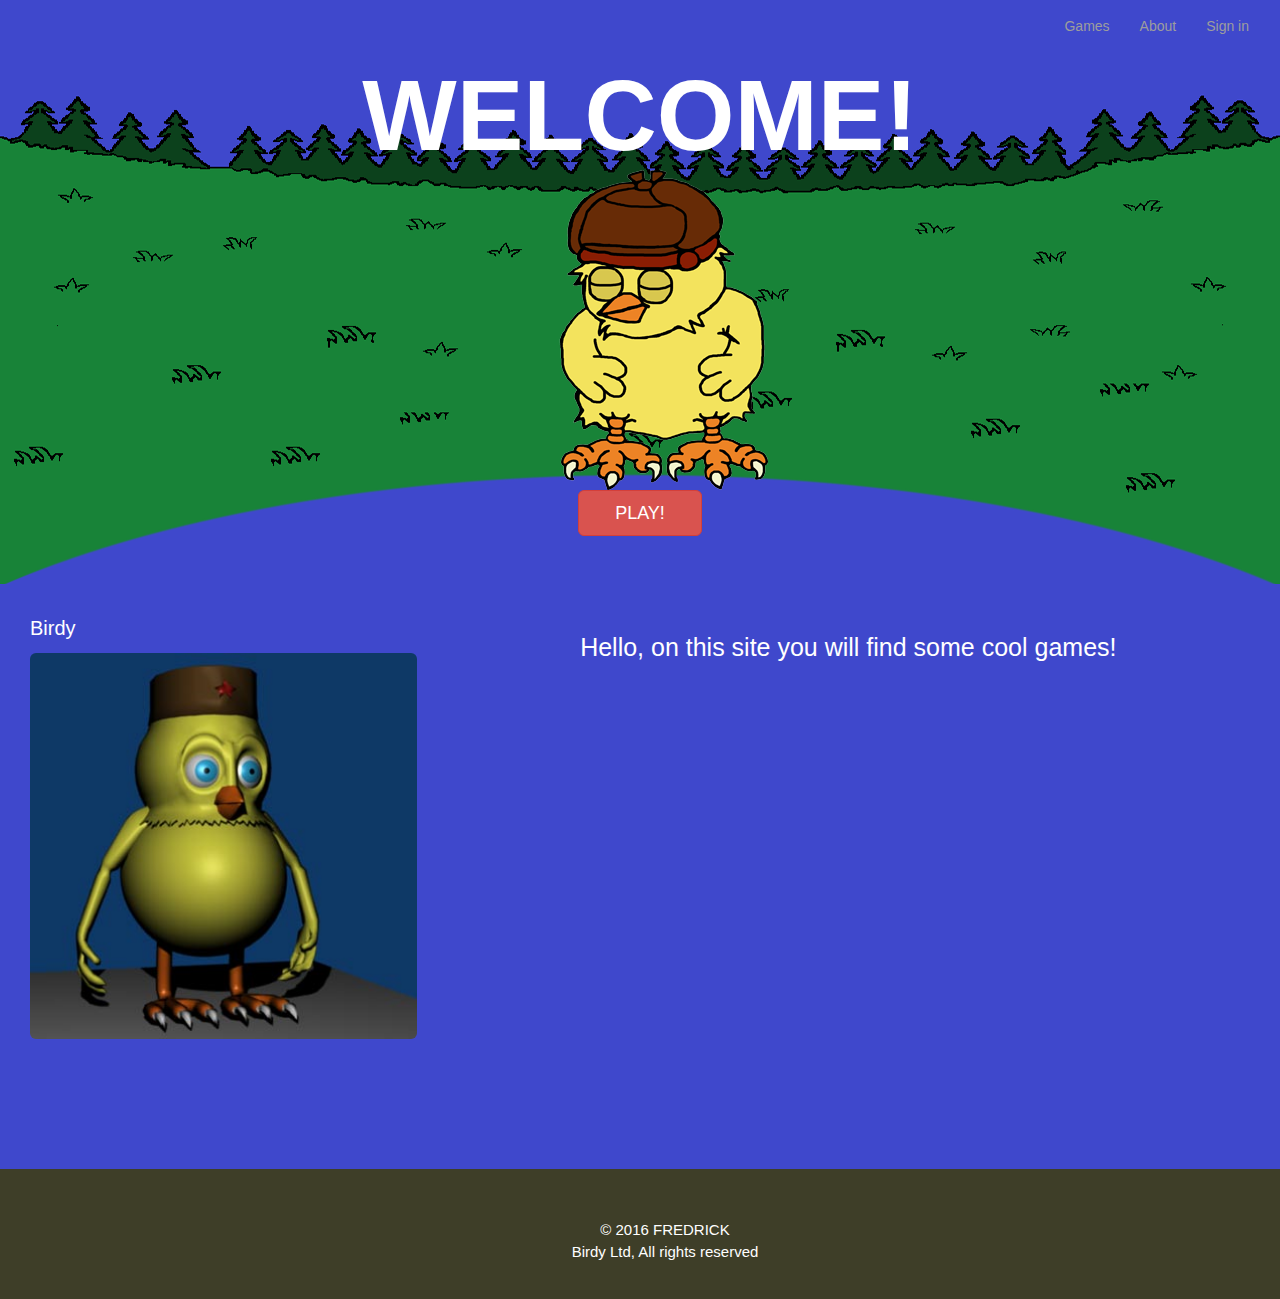
==== index.html @ 96396e01 "Site" ====
﻿<!DOCTYPE html>
<html>
<head>
  <title>Birdy Game</title>
  <meta charset="utf-8">

  <meta name="viewport" content="width=device-width, initial-scale=1">
  <link rel="stylesheet" href="https://maxcdn.bootstrapcdn.com/bootstrap/3.3.7/css/bootstrap.min.css">
  <script src="https://ajax.googleapis.com/ajax/libs/jquery/3.1.1/jquery.min.js"></script>
  <script src="https://maxcdn.bootstrapcdn.com/bootstrap/3.3.7/js/bootstrap.min.js"></script>
  <script src="https://ajax.googleapis.com/ajax/libs/jquery/3.1.1/jquery.min.js"></script>
  
  
  <link rel="stylesheet" type="text/css" href="css/main.css">
  <script src="js/script.js"></script>
</head>
<body>
<!--Navigation bar-->
<nav class="navbar navbar-inverse">
  <div class="container-fluid">
    <div class="navbar-header">
       <button type="button" class="navbar-toggle" data-toggle="collapse" data-target="#bar">
	 <span class="icon-bar"></span>
        <span class="icon-bar"></span>
        <span class="icon-bar"></span>                   
      </button> 
    </div>

    <div class="collapse navbar-collapse" id="bar">

      <ul class="nav navbar-nav navbar-right">
	<li><a href="games.html">Games</a></li>
        <li><a href="#">About </a></li>
		<li><a href="#" data-toggle="modal" data-target="#myModal">Sign in</a></li>
		</ul>
	</div>
  </div>
</nav>

<!--Modal inlog-->
<div class="container">
  <div class="modal fade" id="myModal" role="dialog">
<div class="modal-dialog modal-sm">
      <div class="modal-content">
		<div class="modal-header" >
          <button type="button" class="close" data-dismiss="modal">&times;</button>
          <h3><span class="glyphicon glyphicon-tree-conifer"></span> Login</h3>
        </div>
        <div class="modal-body">
          <form>
			<!--validation for success message-->
            <div class="form-group has-success has-feedback">
              <label for="usrname"> Username</label>
              <input type="email" class="form-control" id="usrname" placeholder="Enter email" required>
            </div>
            <div class="form-group has-warning has-feedback">
              <label for="psw">Password</label>
              <input type="password" class="form-control" id="psw" placeholder="Enter password" required>
            </div>
            <div class="checkbox">
              <label><input type="checkbox" value="" checked>Remember</label>
            </div>
              <button type="submit" class="btn btn-primary btn-block outline"><span class="glyphicon glyphicon-off"></span> Login</button>
          </form>
        </div> 
<div class="modal-footer">
 <p>Forgotten your <a href="#">Password?</a></p>
        </div>   
		</div>
      </div>
  </div> 
</div>

<!--Biggest area, probaly the first section that cathes the users attenion-->
  <section class="jumbotron">
<div class="container">
  <div class="row text-center">
     <h1>WELCOME!</h1>
  <img class="birdy" src="img/birdy1.png"  rel="img/birdy2.png" alt="Birdy" width="256" height="320"> 
	 <div class="row">
	  <a href="games.html" class="btn btn-danger btn-lg " role="button" aria-pressed="true">&nbsp;&nbsp;&nbsp; PLAY! &nbsp;&nbsp;&nbsp;</a>
 	</div> 
	</div>
	</div>
  </div>
</section>

<!--Info-->
<section class="container">
<div class="row">
 <figure class="col-xs-4">
<p class="mqtx">Birdy</p>
<img id="bild" src="img/birdy3D.png" class="img-rounded" alt="Birdy2" width="384" height="384">
    </figure>
	<main><h3>Hello, on this site you will find some cool games! </h3></main>
	  </div>
</section>
</div>
  </div>
 
 <!--footer with content-->
<footer class="container">
 <div class="row">
 <div class="foo">
 &copy;   2016 FREDRICK <br/>Birdy Ltd, All rights reserved
 </div> </div>
</footer>
</body>
</html
---- css/main.css ----
/*Fredrick Östlund 2016*/

    body {
        background-color:#3f48cc;
		margin:0;
		padding:0;
    }

.navbar-inverse {
	 background-color:transparent !important;
	border-color: transparent !important;
	}

.jumbotron {
  display: flex;
  align-items: center;
  background-image: url('../img/bg.png');
  height: 512px;
   background-color:transparent !important;
}

.jumbotron h1 {
 text-decoration: none;
 font-size: 100px;
 font-weight: 700;
  margin: 0;
  color: #fff;
}

section .row {
  margin: 0 0 30px;

}
	img {
    margin: auto;
}

h2 {
 font-size: 50px;
 font-weight: 500;
  margin: 0;
  color: #fff;
}

.close {
   color:white !important;
    	margin: 15px;
	font-size: 45px;
}

  .modal-header{
      background-color: #3f48cc;
	height: 60px;
 	padding: 0px;
   	 margin: 0px;
    
  }
  .modal-footer {
      background-color: lightblue;
  }

h3 {
  color:white !important;
  font-size: 25px;
  text-align: center;
}

	.mqtx {
		font-size: 20px;
		color:white !important;
}

.img-responsive {
    border-radius: 1px;
    background-color: #ABCDEF;
   transition: background-color 0.5s ease;
   padding:14px;
    margin-top:10px;
	 border:1px solid #ccc;
}

.active {
    background-color:#556677;
	opacity: 0.7;
}

#bild {
    width: 100%;
    height: auto;
}
.box {
    float: left;
    width: 100%;
}

.container {
    width: 100%;
}

footer {
	height: 100px;
	color:white !important;
  font-size: 15px;
  text-align: center;
      padding-top: 100px;
}

.foo {
	height: 130px;
	color: white !important;
  font-size: 15px;
  text-align: center;
   background-color: #3e3e28;
     padding-top: 50px;
    padding-right: 30px;
    padding-bottom: 50px;
    padding-left: 80px;
}
  
#myButt{
	  font-size: 38px;
    background-color: #4CAF50;
    color: white;
    padding: 15px 32px;
    text-align: center;
    text-decoration: none;
    display: inline-block;
	margin: 4px 2px;
    cursor: pointer;
	width: 300px;
	  cursor: pointer;
}

/*media queries, the size of the text changes depending of screen*/
@media only screen and (max-width: 700px) {
   
	.mqtx {
		font-size: 15px;
}
.jumbotron h1 {
	font-size: 50px;
	}
}
@media only screen and (max-width: 500px) {
.jumbotron h1 {
	font-size: 40px;
	}
		.mqtx {
		font-size: 15px;
}
.img-responsive {
	padding:6px;
    margin-top:4px;
}


}
@media only screen and (max-width: 300px) {
.jumbotron h1 {
	font-size: 30px;
	}
		.mqtx {
		font-size: 10px;
}
.img-responsive {
	padding:0px;
    margin-top:0px;
}

}
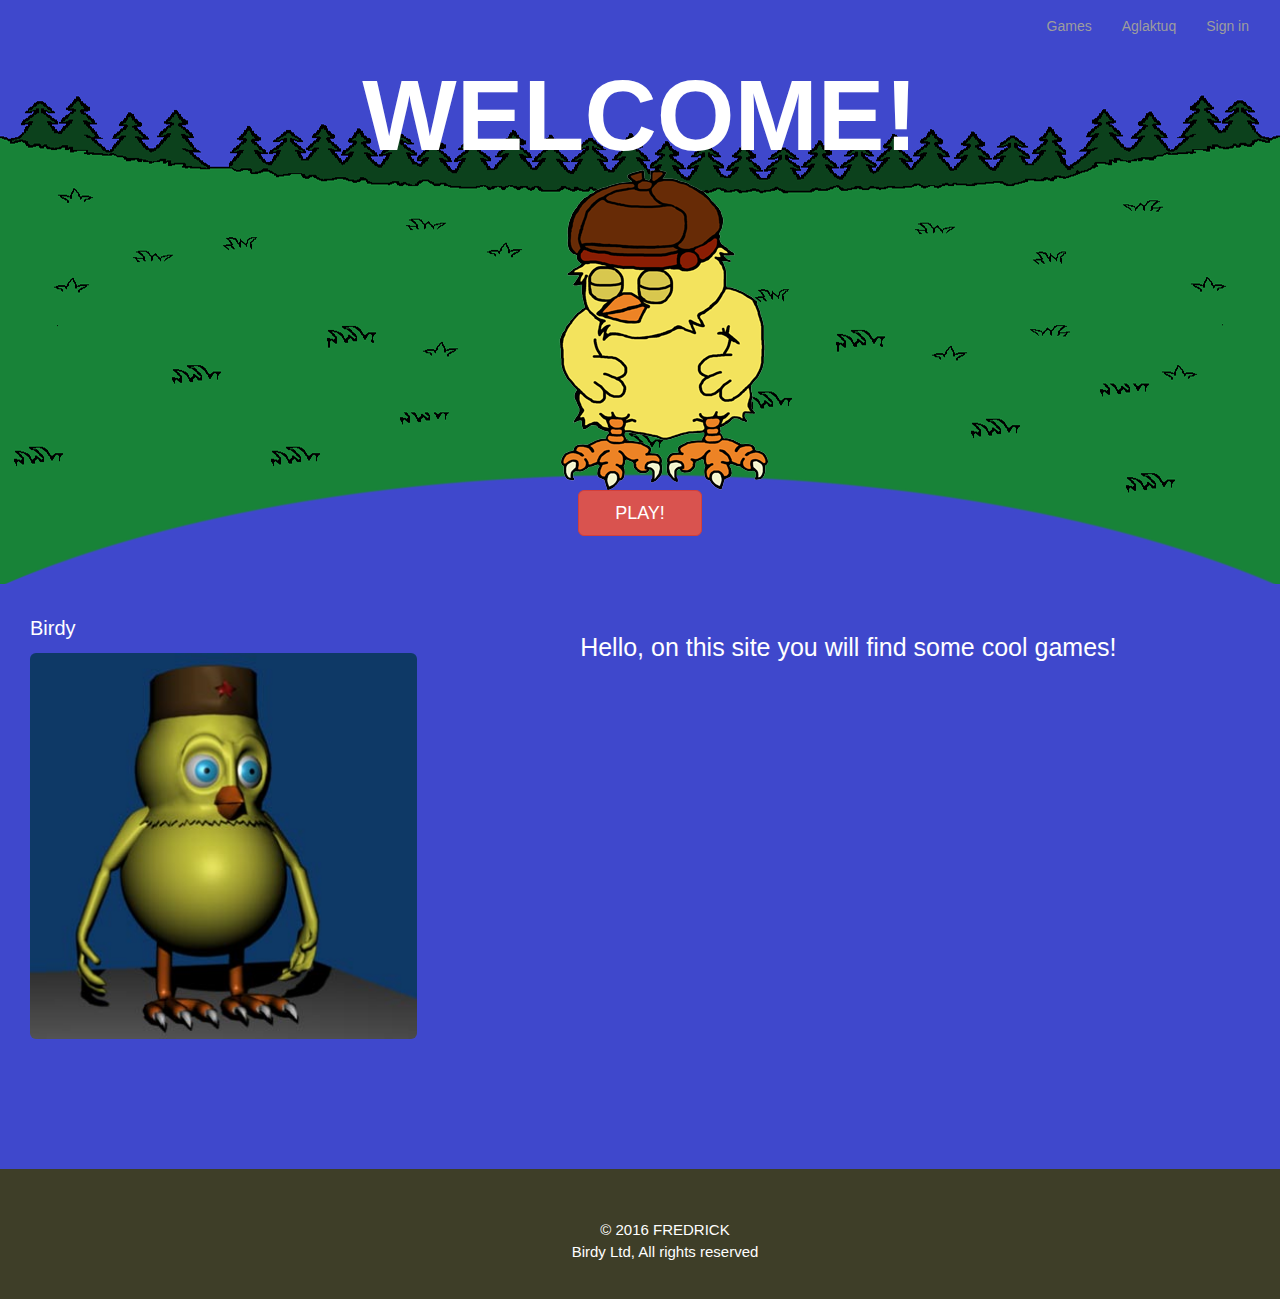
==== commit b6ba027e: "Update index.html" ====
--- a/index.html
+++ b/index.html
@@ -30,7 +30,7 @@
 
       <ul class="nav navbar-nav navbar-right">
 	<li><a href="games.html">Games</a></li>
-        <li><a href="#">About </a></li>
+        <li><a href="index2.html">Aglaktuq </a></li>
 		<li><a href="#" data-toggle="modal" data-target="#myModal">Sign in</a></li>
 		</ul>
 	</div>
@@ -106,4 +106,4 @@
  </div> </div>
 </footer>
 </body>
-</html+</html
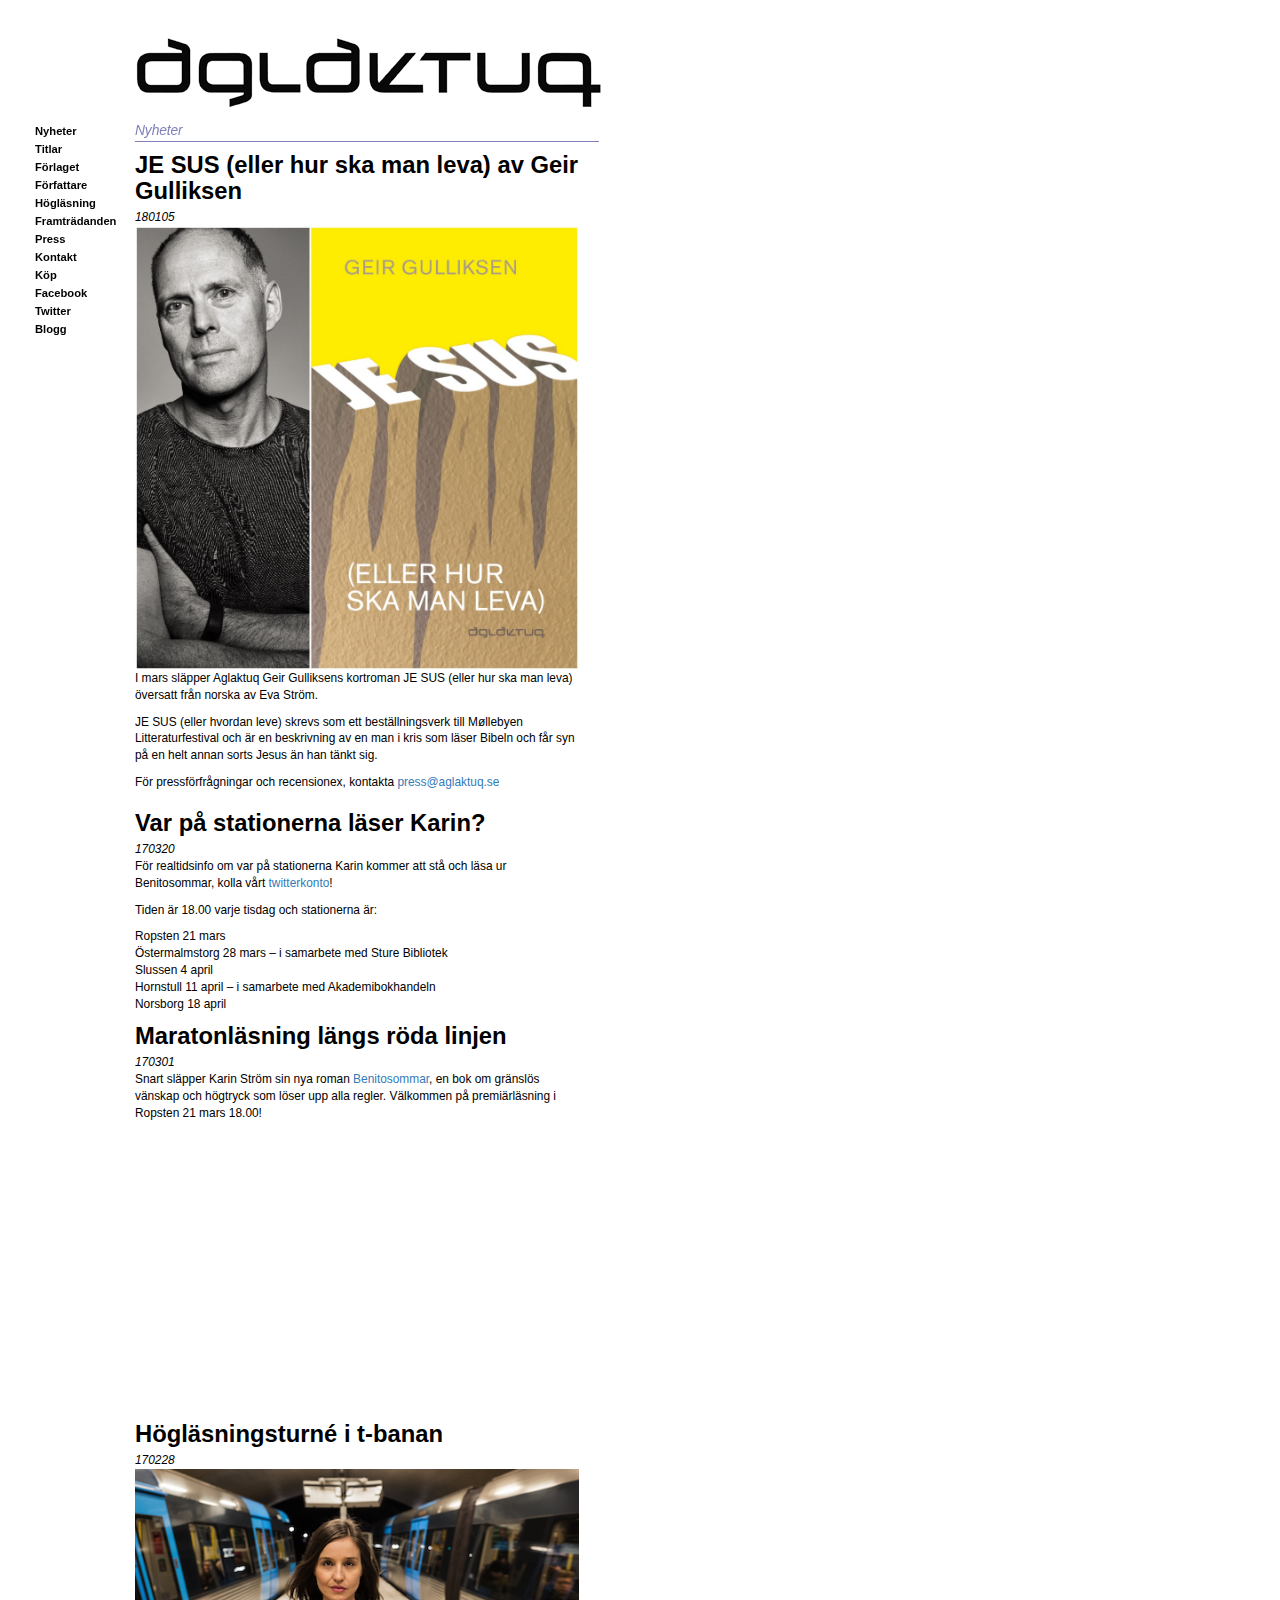
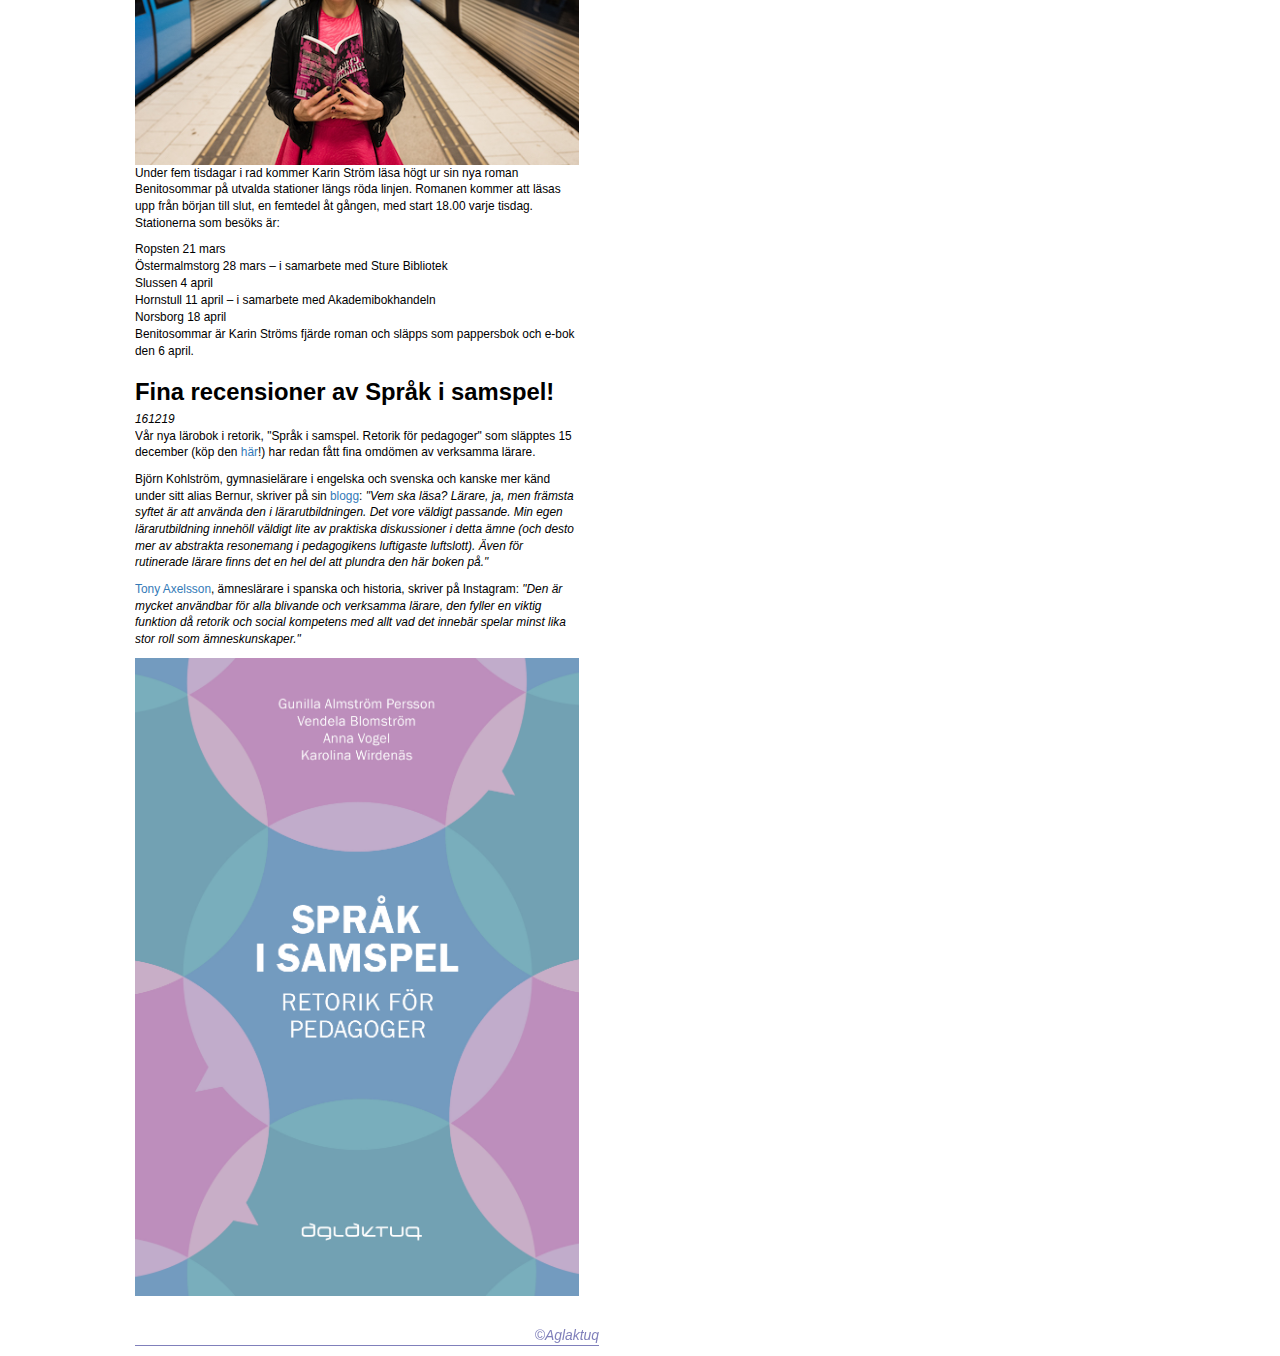
==== commit 37a7ef4b: "Updates_aglaktuq" ====
--- a/index.html
+++ b/index.html
@@ -1,109 +1,153 @@
-﻿<!DOCTYPE html>
-<html>
+<!DOCTYPE html>
+<html lang="en">
 <head>
-  <title>Birdy Game</title>
-  <meta charset="utf-8">
+	<title>Aglaktuq</title>
+	<meta charset="utf-8">
+	<meta name="viewport" content="width=device-width, initial-scale=1">
+	<script src="https://ajax.googleapis.com/ajax/libs/jquery/3.2.1/jquery.min.js"></script>
+	<link rel="stylesheet" href="https://maxcdn.bootstrapcdn.com/bootstrap/3.3.7/css/bootstrap.min.css" integrity="sha384-BVYiiSIFeK1dGmJRAkycuHAHRg32OmUcww7on3RYdg4Va+PmSTsz/K68vbdEjh4u"
+	 crossorigin="anonymous">
+	<!-- <link rel="stylesheet" href="https://maxcdn.bootstrapcdn.com/bootstrap/3.3.7/css/bootstrap-theme.min.css" integrity="sha384-rHyoN1iRsVXV4nD0JutlnGaslCJuC7uwjduW9SVrLvRYooPp2bWYgmgJQIXwl/Sp"
+	 crossorigin="anonymous"> -->
+	<script src="https://maxcdn.bootstrapcdn.com/bootstrap/3.3.7/js/bootstrap.min.js" integrity="sha384-Tc5IQib027qvyjSMfHjOMaLkfuWVxZxUPnCJA7l2mCWNIpG9mGCD8wGNIcPD7Txa"
+	 crossorigin="anonymous"></script>
+	<link rel="stylesheet" type="text/css" href="style.css" />
 
-  <meta name="viewport" content="width=device-width, initial-scale=1">
-  <link rel="stylesheet" href="https://maxcdn.bootstrapcdn.com/bootstrap/3.3.7/css/bootstrap.min.css">
-  <script src="https://ajax.googleapis.com/ajax/libs/jquery/3.1.1/jquery.min.js"></script>
-  <script src="https://maxcdn.bootstrapcdn.com/bootstrap/3.3.7/js/bootstrap.min.js"></script>
-  <script src="https://ajax.googleapis.com/ajax/libs/jquery/3.1.1/jquery.min.js"></script>
-  
-  
-  <link rel="stylesheet" type="text/css" href="css/main.css">
-  <script src="js/script.js"></script>
-</head>
-<body>
-<!--Navigation bar-->
-<nav class="navbar navbar-inverse">
-  <div class="container-fluid">
-    <div class="navbar-header">
-       <button type="button" class="navbar-toggle" data-toggle="collapse" data-target="#bar">
-	 <span class="icon-bar"></span>
-        <span class="icon-bar"></span>
-        <span class="icon-bar"></span>                   
-      </button> 
+	</head>
+	
+	<body>
+			<section class="rectangle" data-spy="affix" data-offset-top="197"></section>
+		<div class="container-fluid" class="rectangle">
+			<div class="row content">
+				<!-- <div class="col-sm-3 sidenav"> -->
+					<nav class="navbar navbar-default navbar-fixed-left" >
+						<div class="navbar-header">
+							<button type="button" class="navbar-toggle collapsed" id="hamburger" data-toggle="collapse" data-target="#navbar" aria-expanded="false"
+							 aria-controls="navbar">
+								<span class="icon-bar"></span>
+								<span class="icon-bar"></span>
+								<span class="icon-bar"></span>
+							</button>
+							<a class="navbar-brand" href="index.html"><img id="logo" src="img/logo.png" alt="logo"></a>
+							<h4 id="news">Nyheter</h4>
+						</div>
+      <div id="navbar" class="navbar-collapse collapse">
+        <ul class="nav navbar-nav">
+		<li><a href="index.html" title="Nyheter">Nyheter</a></li>
+			<li><a href="titlar.html" title="Titlar">Titlar</a></li>
+			<li><a href="forlaget.html" title="Förlaget">Förlaget</a></li>
+			<li><a href="forfattare.html" title="Författare">Författare</a></li>
+			<li><a href="hoglasning.html" title="Högläsning">Högläsning</a></li>
+			<li><a href="framtradanden.html" title="Framträdanden">Framträdanden</a></li>
+			<li><a href="press.html" title="Press">Press</a></li>
+			<li><a href="kontakt.html" title="Kontakt">Kontakt</a></li>
+			<li><a href="kop.html" title="Köp">Köp</a></li>
+			<li><a href="http://www.facebook.com/aglaktuq" title="Facebook">Facebook</a></li>
+			<li><a href="http://www.twitter.com/aglaktuq" title="Twitter">Twitter</a></li>
+			<li><a href="http://blogg.aglaktuq.se" title="Blogg">Blogg</a></li>
+        </ul>
     </div>
+	</nav>
+<!-- </div> -->
+<!-- <div class="col-sm-9"> -->
+	<!-- <div class="col-12"> -->
+  <!-- <div class="container"> -->
+	<!-- <div id="header">
+		<a href="index.html" id="logo"></a>
+		</div> -->
 
-    <div class="collapse navbar-collapse" id="bar">
+ <!-- <div id="rightSubcontainer">
+<h4 id="rightSubcontainer">Nyheter</h4>
+</div>
+sdfsdffs -->
 
-      <ul class="nav navbar-nav navbar-right">
-	<li><a href="games.html">Games</a></li>
-        <li><a href="index2.html">Aglaktuq </a></li>
-		<li><a href="#" data-toggle="modal" data-target="#myModal">Sign in</a></li>
+<article class="container">
+	<h1>JE SUS (eller hur ska man leva) av Geir Gulliksen</h1>
+	<i class="date">180105</i>
+	<img src="img/Geir_JE_SUS.jpg" class="img-responsive" alt="Geir_JE_SUS.jpg">
+	<p>I mars släpper Aglaktuq Geir Gulliksens kortroman JE SUS (eller hur ska man leva) översatt från norska av Eva Ström. </p>
+	<p>JE SUS (eller hvordan leve) skrevs som ett beställningsverk till Møllebyen Litteraturfestival och är en beskrivning av en
+		man i kris som läser Bibeln och får syn på en helt annan sorts Jesus än han tänkt sig. </p>
+	<p>För pressförfrågningar och recensionex, kontakta
+		<a href="mailto:press@aglaktuq.se">press@aglaktuq.se</a>
+	</p>
+</article>
+
+<article class="container">
+	<h1>Var på stationerna läser Karin?</h1>
+	<i class="date">170320</i>
+	<p>För realtidsinfo om var på stationerna Karin kommer att stå och läsa ur Benitosommar, kolla vårt
+		<a href="https://twitter.com/aglaktuq" title="https://twitter.com/aglaktuq">twitterkonto</a>!</p>
+	<p>Tiden är 18.00 varje tisdag och stationerna är:</p>
+	<ul class="nobullets">
+		<li>Ropsten 21 mars</li>
+		<li>Östermalmstorg 28 mars – i samarbete med Sture Bibliotek</li>
+		<li>Slussen 4 april</li>
+		<li>Hornstull 11 april – i samarbete med Akademibokhandeln</li>
+		<li>Norsborg 18 april</li>
+	</ul>
+</article>
+
+	<article class="container">
+		<h1>Maratonläsning längs röda linjen</h1>
+		<i class="date">170301</i>
+		<p>Snart släpper Karin Ström sin nya roman
+			<a href="http://www.bokus.com/bok/9789176118030/benitosommar/" title="http://www.bokus.com/bok/9789176118030/benitosommar/">Benitosommar</a>, en bok om gränslös vänskap och högtryck som löser upp alla regler. Välkommen på premiärläsning i Ropsten
+			21 mars 18.00!</p>
+		<div class="video-container">
+			<iframe width="420" height="345" src="https://www.youtube.com/embed/XhhIw0_gzE8" frameBorder="0">
+			</iframe>
+		</div>
+	</article>
+
+	<article class="container">
+		<h1>Högläsningsturné i t-banan</h1>
+		<i class="date">170228</i>
+		<img src="img/Karin_Strom_t-bana_foto_Zachary_Roberts_medel.jpeg" class="img-responsive" alt="Hoglasning i t-banan" />
+		<p>Under fem tisdagar i rad kommer Karin Ström läsa högt ur sin nya roman Benitosommar på utvalda stationer längs röda linjen.
+			Romanen kommer att läsas upp från början till slut, en femtedel åt gången, med start 18.00 varje tisdag. Stationerna som
+			besöks är:
+		</p>
+		<ul class="nobullets">
+			<li>Ropsten 21 mars</li>
+			<li>Östermalmstorg 28 mars – i samarbete med Sture Bibliotek</li>
+			<li>Slussen 4 april</li>
+			<li>Hornstull 11 april – i samarbete med Akademibokhandeln</li>
+			<li>Norsborg 18 april</li>
 		</ul>
+		<p>Benitosommar är Karin Ströms fjärde roman och släpps som pappersbok och e-bok den 6 april.</p>
+	</article>
+
+	<article class="container">
+			<h1>Fina recensioner av Språk i samspel!</h1>
+			<i class="date">161219</i>
+			<p>Vår nya lärobok i retorik, "Språk i samspel. Retorik för pedagoger" som släpptes 15 december 
+				(köp den <a href="http://aglaktuq.se/kop.html" title="http://aglaktuq.se/kop.html">här</a>!) 
+				har redan fått fina omdömen av verksamma lärare.</p>	
+				<p>Björn Kohlström, gymnasielärare i engelska och svenska och kanske mer känd under sitt 
+					alias Bernur, skriver på sin 
+					<a href="http://howsoftthisprisonis.blogspot.se/2016/12/sprak-i-samspel-retorik-for-pedagoger.html" 
+					title="http://howsoftthisprisonis.blogspot.se/2016/12/sprak-i-samspel-retorik-for-pedagoger.html">
+					blogg</a>: <i>"Vem ska läsa? Lärare, ja, men främsta syftet är att använda den i lärarutbildningen. 
+						Det vore väldigt passande. Min egen lärarutbildning innehöll väldigt lite av praktiska diskussioner 
+						i detta ämne (och desto mer av abstrakta resonemang i pedagogikens luftigaste luftslott). 
+						Även för rutinerade lärare finns det en hel del att plundra den här boken på."</i></p>
+			<p><a href="https://www.instagram.com/mrtonyaxelsson/" 
+				title="https://www.instagram.com/mrtonyaxelsson/">Tony Axelsson</a>, 
+				ämneslärare i spanska och historia, skriver på Instagram: <i>
+					"Den är mycket användbar för alla blivande och verksamma lärare, 
+					den fyller en viktig funktion då retorik och social kompetens med 
+					allt vad det innebär spelar minst lika stor roll som ämneskunskaper."</i></p>
+				<img src="img/SprakiSamspel_Omslag.jpg" alt="Sprak i samspel omslag" 
+				class="img-responsive">
+		</article>
+<!-- </div> -->
 	</div>
-  </div>
-</nav>
+</div>
+<footer class="container-fluid">
+	
+ <p id="footer">&copy;Aglaktuq</p>
 
-<!--Modal inlog-->
-<div class="container">
-  <div class="modal fade" id="myModal" role="dialog">
-<div class="modal-dialog modal-sm">
-      <div class="modal-content">
-		<div class="modal-header" >
-          <button type="button" class="close" data-dismiss="modal">&times;</button>
-          <h3><span class="glyphicon glyphicon-tree-conifer"></span> Login</h3>
-        </div>
-        <div class="modal-body">
-          <form>
-			<!--validation for success message-->
-            <div class="form-group has-success has-feedback">
-              <label for="usrname"> Username</label>
-              <input type="email" class="form-control" id="usrname" placeholder="Enter email" required>
-            </div>
-            <div class="form-group has-warning has-feedback">
-              <label for="psw">Password</label>
-              <input type="password" class="form-control" id="psw" placeholder="Enter password" required>
-            </div>
-            <div class="checkbox">
-              <label><input type="checkbox" value="" checked>Remember</label>
-            </div>
-              <button type="submit" class="btn btn-primary btn-block outline"><span class="glyphicon glyphicon-off"></span> Login</button>
-          </form>
-        </div> 
-<div class="modal-footer">
- <p>Forgotten your <a href="#">Password?</a></p>
-        </div>   
-		</div>
-      </div>
-  </div> 
-</div>
-
-<!--Biggest area, probaly the first section that cathes the users attenion-->
-  <section class="jumbotron">
-<div class="container">
-  <div class="row text-center">
-     <h1>WELCOME!</h1>
-  <img class="birdy" src="img/birdy1.png"  rel="img/birdy2.png" alt="Birdy" width="256" height="320"> 
-	 <div class="row">
-	  <a href="games.html" class="btn btn-danger btn-lg " role="button" aria-pressed="true">&nbsp;&nbsp;&nbsp; PLAY! &nbsp;&nbsp;&nbsp;</a>
- 	</div> 
-	</div>
-	</div>
-  </div>
-</section>
-
-<!--Info-->
-<section class="container">
-<div class="row">
- <figure class="col-xs-4">
-<p class="mqtx">Birdy</p>
-<img id="bild" src="img/birdy3D.png" class="img-rounded" alt="Birdy2" width="384" height="384">
-    </figure>
-	<main><h3>Hello, on this site you will find some cool games! </h3></main>
-	  </div>
-</section>
-</div>
-  </div>
- 
- <!--footer with content-->
-<footer class="container">
- <div class="row">
- <div class="foo">
- &copy;   2016 FREDRICK <br/>Birdy Ltd, All rights reserved
- </div> </div>
-</footer>
+ </footer>
 </body>
-</html
+</html>--- a/style.css
+++ b/style.css
@@ -0,0 +1,513 @@
+html {
+    position: relative;/*tillhör sticky footer*/
+    min-height: 100%;/*tillhör sticky footer*/
+    /* overflow:hidden; */
+    margin: 0;
+	padding: 0;
+  }
+
+body {
+    /* background-color: red !important; */
+  color: #000;
+  font-family: Helvetica, Arial, sans-serif;
+  margin-bottom: 60px; /*tillhör sticky footer*/
+
+}
+h1 {
+	margin: 0.4em 0 0.1em 0;
+    font-size: 1.70em;
+    font-weight: 600;
+}
+p {
+    font-family: Helvetica, Arial, sans-serif;
+    overflow: hidden;
+    font-size: 0.85em;
+    margin: 0 0 10px 0;
+    line-height: 140%;
+    /* display: block;
+    -webkit-margin-before: 1em;
+    -webkit-margin-after: 1em;
+    -webkit-margin-start: 0px;
+    -webkit-margin-end: 0px; */
+}
+.date {
+    font-family: Helvetica, Arial, sans-serif;
+    overflow: hidden;
+    font-size: 0.85em;
+    margin: 0 0 10px 0;
+    line-height: 140%;
+}
+ul.nobullets {
+    font-family: Helvetica, Arial, sans-serif;
+    font-size: 0.85em;
+    list-style-type: none;
+    margin: 0;
+    padding: 0;
+}
+.img-responsive {
+  width: 100%;
+    height: auto;
+}
+::-webkit-scrollbar { 
+    /* display: none;  */
+}
+/* .navbar{
+    position: absolute;
+    z-index: 1;
+} */
+.navbar.navbar-default.navbar-fixed-left {
+    position: fixed; /* Set the navbar to fixed position */
+    top: 0; /* Position the navbar at the top of the page */
+    /* height: 100%;  */
+ /*move entire navbar and heading*/
+    margin-top: 23px; 
+    /*move entire navbar and heading*/
+    margin-left: 120px; 
+        width: 0px; 
+}
+
+.nav.navbar-nav li a {
+
+  color: black;
+  /* text-decoration: none; */
+  font-family: Helvetica, Arial, sans-serif;
+  width: 104px; /*vidden på nav bar, ska troligen justeras*/
+  font-size: 0.8em;
+  font-weight: 650;
+  padding: 0px 20px; /*mellanrum mellan ord och bredd på navbar*/
+  /*mellanrum mellan rad, inget, samma, flyttar till höger*/
+  margin: -1px 0 -1px 0; 
+  /* background-color: white !important; */
+}
+
+.navbar.navbar-default {
+    background-color: white;
+  /* position: relative; */
+  border: 0; /*utan denna flyttar allt lite*/
+  -webkit-box-shadow: none;
+  box-shadow: none;
+  /* background-color: red !important; */
+  margin: 0 0 0 0;
+   /*inget, flyttar till vä, inget, inget*/
+  /* z-index: -1; */
+  
+ 
+  
+}
+ul{
+    /* overflow:hidden;
+    overflow-x: hidden; */
+}
+.navbar.navbar-default .navbar-collapse{
+    /* position: absolute; */
+    /* z-index: -2; */
+    
+  border: 0;
+  -webkit-box-shadow: none;
+  box-shadow: none;
+  margin: 99px 0 0 -120px; /*flyytar ner navbar, inget, collaps höjd/(fix), kapar collaps vä */
+  /* background-color: white!important; */
+  /* background-color: red !important; */
+
+}
+
+.navbar-collapse{
+    /* width: 100%; */
+    /* padding-top:10px; */
+    /* padding-left: 230px; */
+    border: 0;
+}
+.navbar-toggle .icon-bar {
+    transition: 300ms ease-in-out;
+    /* background-color: #fff; */
+    position: relative;
+    width:  24px;
+    height: 3px;
+  }
+  .navbar-toggle .icon-bar:last-child {
+    -webkit-transform: rotate(-45deg);
+    -ms-transform: rotate(-45deg);
+    -o-transform: rotate(-45deg);
+    transform: rotate(-45deg);
+    top: -7px;
+  }
+  .navbar-toggle .icon-bar:nth-child(2) {
+    -webkit-transform: rotate(45deg);
+    -ms-transform: rotate(45deg);
+    -o-transform: rotate(45deg);
+    transform: rotate(45deg);
+    top: 0px;
+
+    
+  }
+  .navbar-toggle .icon-bar:nth-child(1) {
+    opacity: 0;
+  }
+  .navbar-toggle.collapsed .icon-bar {
+      
+    -webkit-transform: rotate(0deg);
+    -ms-transform: rotate(0deg);
+    -o-transform: rotate(0deg);
+    transform: rotate(0deg);
+    top: 0;
+    opacity: 1;
+  }
+
+
+  #logo{
+     /* position: absolute; */
+/* height: auto;   */
+}
+.rectangle {
+    position: fixed;
+    position: -webkit-sticky;
+    position: sticky;
+    top: 0;
+    height: 142px;
+    width: 100%;
+    /* background-color: #555; */
+    background-color: white;
+  }
+
+#news {
+	color: #8080BB;
+	font-size: 0.99em; /*TODO*/
+	/* font-weight: 100; */
+    font-style: italic;
+
+    position: absolute;
+    top: 90px;
+/* height: 200px; */
+    width: 464px;
+    /* margin-left: -23.80%; */
+    margin-left: 15px;
+	/* margin:0 0 8px 0;  */
+	padding: 0 0 3px 0;
+	/* width: 100%; */
+    border-bottom: 1px solid #8080BB;
+    letter-spacing: -0.15px;
+    /* background-color: yellow !important; */
+    
+}
+
+.container {
+    width: 474px;
+    border: none;
+    /* position: relative; */
+    /* overflow: scroll; */
+    top: 168px;
+    /* margin-left: 7.1%; */
+    margin-left: 120px;
+   /* margin-bottom: 20px; */
+   /* margin-top: 140px; */
+	/* float: left; */
+    /* margin: 141px 0 0 -315px; */
+    /* position: absolute; */
+            /* z-index: 10000000; */
+            /* background-color: orange !important; */
+    
+}
+.video-container {
+	position:relative;
+	padding-bottom:56.25%;
+	padding-top:30px;
+	height:0;
+    overflow:hidden;
+    border: 0;
+    z-index: -1;
+}
+
+.video-container iframe, .video-container object, .video-container embed {
+	position:absolute;
+	top:0;
+	left:0;
+	width:100%;
+	height:100%;
+}
+#footer {
+  color: #8080bb;
+  font-size: 0.99em; /*TODO*/
+  font-style: italic;
+  border-bottom: 1px solid #8080bb;
+  text-align: right;
+  /* margin: 0px 0 14px -0px;
+    padding: 20px 0 3px 0; */
+
+  /* clear: both; */
+margin-left:120px;
+  /*nedan är sticky footer kod, ska fixas*/
+  /* position: fixed; */
+  /* bottom: 90px; */
+  width: 464px;
+
+  position: absolute;
+  bottom: 0px;
+  /* margin-left: 7.15%; */
+
+  /* width: 27.7%; */
+  /* Set the fixed height of the footer here */
+  /* height: 60px; */
+  /* background-color: #f5f5f5; */
+}
+
+/* img {
+    max-width: 100%;
+    height: auto;
+    } */
+/* @media (min-width:768px) {
+    .container {
+        width: 503px
+    }
+
+}
+
+@media (min-width:992px) {
+    .container {
+        width: 723px
+    }
+
+ 
+}
+
+@media (min-width:1200px) {
+    .container {
+        width: 923px
+    }
+
+}
+
+@media (min-width:1432px) {
+    .container {
+        width: 1170px
+    }
+
+} */
+/* 
+.mobileHide {
+  visibility: hidden;
+} */
+
+#logo{
+    /* width: 100%; */
+    /* height: auto; */
+}
+
+@media (max-width: 800px) {
+    .nav.navbar-nav li a { 
+        font-size: 0.9em;
+        margin-top: 0.7em; /*mellanrum mellan ord menu*/
+    }
+
+}
+/* @media (min-width: 767px) { */
+  /* .navbar-fixed-left{ */
+    /* width: 60px;  */
+    /* width: 0px;  */
+    /*ser till att navbar är på rad när stor skärm och ej blir för liten etc*/
+
+  /* } */
+  /* #logo{ */
+    /* position: absolute; */
+/* height: auto;  */
+/* } */
+
+
+/* } */
+
+#hamburger {
+    top: 48px;
+    /* margin-right: 0%; */
+}
+@media only screen and (max-width: 767px) {
+    .rectangle {
+        /* position: fixed;
+        position: -webkit-sticky;
+        position: sticky; */
+        top: 0;
+        height: 141px;
+        width: 100%;
+        /* background-color: pink; */
+        /* background-color: white; */
+      }
+
+    #logo{
+        /*flyttar logo*/
+        margin-top: 23px; 
+        padding-left: 110px;
+        width: 100%;
+   
+    }
+    /*navbar innan man trycker på knapp*/
+    .navbar.navbar-default.navbar-fixed-left {
+        width: auto; 
+        margin-top: 0px; 
+        margin-left: 0%; 
+        background-color: transparent;
+    }
+
+    #news { 
+        margin-top: 33px; 
+        margin-left: 128px;
+        width:71%;
+    }
+    /*Navbar när man trycker på knapp*/
+    .navbar.navbar-default .navbar-collapse{
+        margin-top: 89px;
+        width: 71%;
+        margin-left: 128px;
+        background-color: rgba(221, 221, 221, 0.9);
+    }
+    .container {
+        margin-left: 120px;
+        width: 62.7%;
+    }
+    #footer {
+        position: absolute;
+        margin-left: 122px;
+        width: 61%;
+        bottom: 0px;
+    }
+}
+
+@media screen and (max-width: 703px) { 
+    .rectangle {
+        height: 116px;
+      }
+    #logo{
+        margin-top: 10px; 
+        padding-left: 32px;
+        width: 100%;
+    }
+    #news { 
+        top:65px;
+        margin-left: 50px;
+        width:86%;
+    }
+    .navbar.navbar-default .navbar-collapse{
+        margin-top: 64px;
+        margin-left: 50px;
+        width: 86%;
+    }
+    .container {
+        margin-left: 40px;
+        width: 75%;
+    }
+    #footer { 
+        margin-left: 40px;
+        width: 72%;
+    }
+}
+
+@media screen and (max-width: 603px) { 
+    .rectangle {
+        height: 97px;
+      }
+    .navbar.navbar-default.navbar-fixed-left { 
+
+        width: 90%; 
+        /* margin-top: 0px; 
+        margin-left: 0%;  */
+    }
+    .navbar-brand{
+        width: 80%;
+    }
+    #logo{
+        margin-top: 2%;
+        padding-left: 5%;
+        width: 100%;
+    }
+    #hamburger {
+        margin-top: -3%;
+     /* margin-right: 6%; */
+    }
+    #news { 
+        top:85px;
+        width: 90%;
+        margin-top: -3px;
+        font-size: 0.80em; /*TODO*/
+        margin-left: 6.3%;
+        /* background-color: green !important;
+        z-index: 10000000000!important; */
+
+    }
+    .navbar.navbar-default .navbar-collapse{
+        margin-top: 48px;
+        width: 90%;
+          margin-left: 6.3%;
+    }
+    .container {
+        /* margin-left: 18%; */
+        margin-top: -6px;
+        width: 85%;
+        margin-left: 3.5%;
+
+    }
+    #footer { 
+        width: 83.2%;
+        font-size: 0.80em; /*TODO*/
+        margin-left: 2%;
+    }
+   
+    h1 {
+        /* margin: 0.4em 0 0.1em 0; */
+        font-size: 1.40em;
+        /* font-weight: 600; */
+    }
+}
+@media screen and (max-width: 480px) { 
+
+    .rectangle {
+        height: 79px;
+      }
+    #logo{
+         margin-top: 0px;
+         margin-left: 0%;
+           width: 100%;  
+    margin-bottom: -10px;
+    }
+    #hamburger {
+        margin-top: -7%;
+     margin-right: -5%;
+    }
+    #news { 
+        width: 100%;
+        margin-top: -21px;
+        margin-left: 5.6%;
+    }
+    .navbar.navbar-default .navbar-collapse{
+        margin-top: 30px;
+        width: 100%;
+          margin-left: 5.6%;
+    }
+    .container {
+        top:50px;
+        width: 95%;
+        margin-top: 2px;
+        padding-top: 0;
+        margin-left: 1.9%;
+    }
+    #footer { 
+        width: 92.5%;
+        margin-left: 0;
+    }
+ 
+    h1 {
+        margin-top: 0%;
+        margin-bottom: 0%;
+        padding: 0;
+        /* font-size: 1.10em; */
+        /* font-weight: 600; */
+    }
+    /* .youtube {
+
+    } */
+
+}
+@media screen and (max-width: 320px) { 
+ 
+    #hamburger {
+        margin-top: -13%;
+
+    }
+ 
+}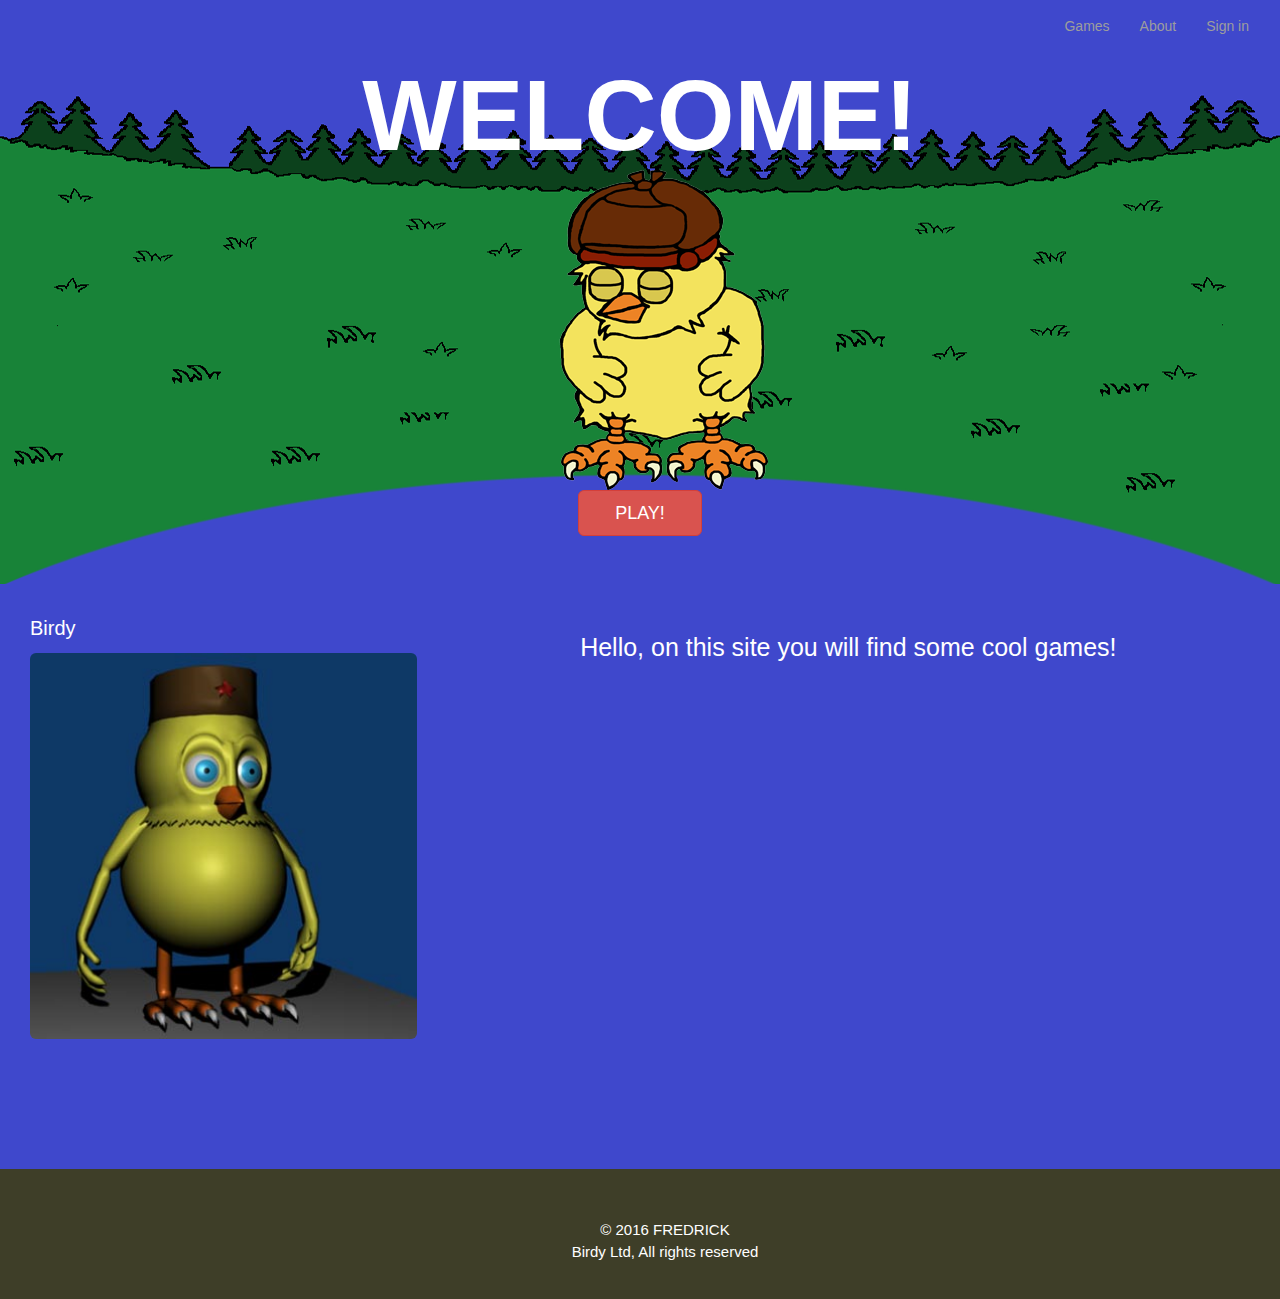
==== commit 2bee98cf: "changes2" ====
--- a/index.html
+++ b/index.html
@@ -1,153 +1,109 @@
-<!DOCTYPE html>
-<html lang="en">
+﻿<!DOCTYPE html>
+<html>
 <head>
-	<title>Aglaktuq</title>
-	<meta charset="utf-8">
-	<meta name="viewport" content="width=device-width, initial-scale=1">
-	<script src="https://ajax.googleapis.com/ajax/libs/jquery/3.2.1/jquery.min.js"></script>
-	<link rel="stylesheet" href="https://maxcdn.bootstrapcdn.com/bootstrap/3.3.7/css/bootstrap.min.css" integrity="sha384-BVYiiSIFeK1dGmJRAkycuHAHRg32OmUcww7on3RYdg4Va+PmSTsz/K68vbdEjh4u"
-	 crossorigin="anonymous">
-	<!-- <link rel="stylesheet" href="https://maxcdn.bootstrapcdn.com/bootstrap/3.3.7/css/bootstrap-theme.min.css" integrity="sha384-rHyoN1iRsVXV4nD0JutlnGaslCJuC7uwjduW9SVrLvRYooPp2bWYgmgJQIXwl/Sp"
-	 crossorigin="anonymous"> -->
-	<script src="https://maxcdn.bootstrapcdn.com/bootstrap/3.3.7/js/bootstrap.min.js" integrity="sha384-Tc5IQib027qvyjSMfHjOMaLkfuWVxZxUPnCJA7l2mCWNIpG9mGCD8wGNIcPD7Txa"
-	 crossorigin="anonymous"></script>
-	<link rel="stylesheet" type="text/css" href="style.css" />
+  <title>Birdy Game</title>
+  <meta charset="utf-8">
 
-	</head>
-	
-	<body>
-			<section class="rectangle" data-spy="affix" data-offset-top="197"></section>
-		<div class="container-fluid" class="rectangle">
-			<div class="row content">
-				<!-- <div class="col-sm-3 sidenav"> -->
-					<nav class="navbar navbar-default navbar-fixed-left" >
-						<div class="navbar-header">
-							<button type="button" class="navbar-toggle collapsed" id="hamburger" data-toggle="collapse" data-target="#navbar" aria-expanded="false"
-							 aria-controls="navbar">
-								<span class="icon-bar"></span>
-								<span class="icon-bar"></span>
-								<span class="icon-bar"></span>
-							</button>
-							<a class="navbar-brand" href="index.html"><img id="logo" src="img/logo.png" alt="logo"></a>
-							<h4 id="news">Nyheter</h4>
-						</div>
-      <div id="navbar" class="navbar-collapse collapse">
-        <ul class="nav navbar-nav">
-		<li><a href="index.html" title="Nyheter">Nyheter</a></li>
-			<li><a href="titlar.html" title="Titlar">Titlar</a></li>
-			<li><a href="forlaget.html" title="Förlaget">Förlaget</a></li>
-			<li><a href="forfattare.html" title="Författare">Författare</a></li>
-			<li><a href="hoglasning.html" title="Högläsning">Högläsning</a></li>
-			<li><a href="framtradanden.html" title="Framträdanden">Framträdanden</a></li>
-			<li><a href="press.html" title="Press">Press</a></li>
-			<li><a href="kontakt.html" title="Kontakt">Kontakt</a></li>
-			<li><a href="kop.html" title="Köp">Köp</a></li>
-			<li><a href="http://www.facebook.com/aglaktuq" title="Facebook">Facebook</a></li>
-			<li><a href="http://www.twitter.com/aglaktuq" title="Twitter">Twitter</a></li>
-			<li><a href="http://blogg.aglaktuq.se" title="Blogg">Blogg</a></li>
-        </ul>
+  <meta name="viewport" content="width=device-width, initial-scale=1">
+  <link rel="stylesheet" href="https://maxcdn.bootstrapcdn.com/bootstrap/3.3.7/css/bootstrap.min.css">
+  <script src="https://ajax.googleapis.com/ajax/libs/jquery/3.1.1/jquery.min.js"></script>
+  <script src="https://maxcdn.bootstrapcdn.com/bootstrap/3.3.7/js/bootstrap.min.js"></script>
+  <script src="https://ajax.googleapis.com/ajax/libs/jquery/3.1.1/jquery.min.js"></script>
+  
+  
+  <link rel="stylesheet" type="text/css" href="css/main.css">
+  <script src="js/script.js"></script>
+</head>
+<body>
+<!--Navigation bar-->
+<nav class="navbar navbar-inverse">
+  <div class="container-fluid">
+    <div class="navbar-header">
+       <button type="button" class="navbar-toggle" data-toggle="collapse" data-target="#bar">
+	 <span class="icon-bar"></span>
+        <span class="icon-bar"></span>
+        <span class="icon-bar"></span>                   
+      </button> 
     </div>
-	</nav>
-<!-- </div> -->
-<!-- <div class="col-sm-9"> -->
-	<!-- <div class="col-12"> -->
-  <!-- <div class="container"> -->
-	<!-- <div id="header">
-		<a href="index.html" id="logo"></a>
-		</div> -->
 
- <!-- <div id="rightSubcontainer">
-<h4 id="rightSubcontainer">Nyheter</h4>
+    <div class="collapse navbar-collapse" id="bar">
+
+      <ul class="nav navbar-nav navbar-right">
+	<li><a href="games.html">Games</a></li>
+        <li><a href="#">About </a></li>
+		<li><a href="#" data-toggle="modal" data-target="#myModal">Sign in</a></li>
+		</ul>
+	</div>
+  </div>
+</nav>
+
+<!--Modal inlog-->
+<div class="container">
+  <div class="modal fade" id="myModal" role="dialog">
+<div class="modal-dialog modal-sm">
+      <div class="modal-content">
+		<div class="modal-header" >
+          <button type="button" class="close" data-dismiss="modal">&times;</button>
+          <h3><span class="glyphicon glyphicon-tree-conifer"></span> Login</h3>
+        </div>
+        <div class="modal-body">
+          <form>
+			<!--validation for success message-->
+            <div class="form-group has-success has-feedback">
+              <label for="usrname"> Username</label>
+              <input type="email" class="form-control" id="usrname" placeholder="Enter email" required>
+            </div>
+            <div class="form-group has-warning has-feedback">
+              <label for="psw">Password</label>
+              <input type="password" class="form-control" id="psw" placeholder="Enter password" required>
+            </div>
+            <div class="checkbox">
+              <label><input type="checkbox" value="" checked>Remember</label>
+            </div>
+              <button type="submit" class="btn btn-primary btn-block outline"><span class="glyphicon glyphicon-off"></span> Login</button>
+          </form>
+        </div> 
+<div class="modal-footer">
+ <p>Forgotten your <a href="#">Password?</a></p>
+        </div>   
+		</div>
+      </div>
+  </div> 
 </div>
-sdfsdffs -->
 
-<article class="container">
-	<h1>JE SUS (eller hur ska man leva) av Geir Gulliksen</h1>
-	<i class="date">180105</i>
-	<img src="img/Geir_JE_SUS.jpg" class="img-responsive" alt="Geir_JE_SUS.jpg">
-	<p>I mars släpper Aglaktuq Geir Gulliksens kortroman JE SUS (eller hur ska man leva) översatt från norska av Eva Ström. </p>
-	<p>JE SUS (eller hvordan leve) skrevs som ett beställningsverk till Møllebyen Litteraturfestival och är en beskrivning av en
-		man i kris som läser Bibeln och får syn på en helt annan sorts Jesus än han tänkt sig. </p>
-	<p>För pressförfrågningar och recensionex, kontakta
-		<a href="mailto:press@aglaktuq.se">press@aglaktuq.se</a>
-	</p>
-</article>
+<!--Biggest area, probaly the first section that cathes the users attenion-->
+  <section class="jumbotron">
+<div class="container">
+  <div class="row text-center">
+     <h1>WELCOME!</h1>
+  <img class="birdy" src="img/birdy1.png"  rel="img/birdy2.png" alt="Birdy" width="256" height="320"> 
+	 <div class="row">
+	  <a href="games.html" class="btn btn-danger btn-lg " role="button" aria-pressed="true">&nbsp;&nbsp;&nbsp; PLAY! &nbsp;&nbsp;&nbsp;</a>
+ 	</div> 
+	</div>
+	</div>
+  </div>
+</section>
 
-<article class="container">
-	<h1>Var på stationerna läser Karin?</h1>
-	<i class="date">170320</i>
-	<p>För realtidsinfo om var på stationerna Karin kommer att stå och läsa ur Benitosommar, kolla vårt
-		<a href="https://twitter.com/aglaktuq" title="https://twitter.com/aglaktuq">twitterkonto</a>!</p>
-	<p>Tiden är 18.00 varje tisdag och stationerna är:</p>
-	<ul class="nobullets">
-		<li>Ropsten 21 mars</li>
-		<li>Östermalmstorg 28 mars – i samarbete med Sture Bibliotek</li>
-		<li>Slussen 4 april</li>
-		<li>Hornstull 11 april – i samarbete med Akademibokhandeln</li>
-		<li>Norsborg 18 april</li>
-	</ul>
-</article>
-
-	<article class="container">
-		<h1>Maratonläsning längs röda linjen</h1>
-		<i class="date">170301</i>
-		<p>Snart släpper Karin Ström sin nya roman
-			<a href="http://www.bokus.com/bok/9789176118030/benitosommar/" title="http://www.bokus.com/bok/9789176118030/benitosommar/">Benitosommar</a>, en bok om gränslös vänskap och högtryck som löser upp alla regler. Välkommen på premiärläsning i Ropsten
-			21 mars 18.00!</p>
-		<div class="video-container">
-			<iframe width="420" height="345" src="https://www.youtube.com/embed/XhhIw0_gzE8" frameBorder="0">
-			</iframe>
-		</div>
-	</article>
-
-	<article class="container">
-		<h1>Högläsningsturné i t-banan</h1>
-		<i class="date">170228</i>
-		<img src="img/Karin_Strom_t-bana_foto_Zachary_Roberts_medel.jpeg" class="img-responsive" alt="Hoglasning i t-banan" />
-		<p>Under fem tisdagar i rad kommer Karin Ström läsa högt ur sin nya roman Benitosommar på utvalda stationer längs röda linjen.
-			Romanen kommer att läsas upp från början till slut, en femtedel åt gången, med start 18.00 varje tisdag. Stationerna som
-			besöks är:
-		</p>
-		<ul class="nobullets">
-			<li>Ropsten 21 mars</li>
-			<li>Östermalmstorg 28 mars – i samarbete med Sture Bibliotek</li>
-			<li>Slussen 4 april</li>
-			<li>Hornstull 11 april – i samarbete med Akademibokhandeln</li>
-			<li>Norsborg 18 april</li>
-		</ul>
-		<p>Benitosommar är Karin Ströms fjärde roman och släpps som pappersbok och e-bok den 6 april.</p>
-	</article>
-
-	<article class="container">
-			<h1>Fina recensioner av Språk i samspel!</h1>
-			<i class="date">161219</i>
-			<p>Vår nya lärobok i retorik, "Språk i samspel. Retorik för pedagoger" som släpptes 15 december 
-				(köp den <a href="http://aglaktuq.se/kop.html" title="http://aglaktuq.se/kop.html">här</a>!) 
-				har redan fått fina omdömen av verksamma lärare.</p>	
-				<p>Björn Kohlström, gymnasielärare i engelska och svenska och kanske mer känd under sitt 
-					alias Bernur, skriver på sin 
-					<a href="http://howsoftthisprisonis.blogspot.se/2016/12/sprak-i-samspel-retorik-for-pedagoger.html" 
-					title="http://howsoftthisprisonis.blogspot.se/2016/12/sprak-i-samspel-retorik-for-pedagoger.html">
-					blogg</a>: <i>"Vem ska läsa? Lärare, ja, men främsta syftet är att använda den i lärarutbildningen. 
-						Det vore väldigt passande. Min egen lärarutbildning innehöll väldigt lite av praktiska diskussioner 
-						i detta ämne (och desto mer av abstrakta resonemang i pedagogikens luftigaste luftslott). 
-						Även för rutinerade lärare finns det en hel del att plundra den här boken på."</i></p>
-			<p><a href="https://www.instagram.com/mrtonyaxelsson/" 
-				title="https://www.instagram.com/mrtonyaxelsson/">Tony Axelsson</a>, 
-				ämneslärare i spanska och historia, skriver på Instagram: <i>
-					"Den är mycket användbar för alla blivande och verksamma lärare, 
-					den fyller en viktig funktion då retorik och social kompetens med 
-					allt vad det innebär spelar minst lika stor roll som ämneskunskaper."</i></p>
-				<img src="img/SprakiSamspel_Omslag.jpg" alt="Sprak i samspel omslag" 
-				class="img-responsive">
-		</article>
-<!-- </div> -->
-	</div>
+<!--Info-->
+<section class="container">
+<div class="row">
+ <figure class="col-xs-4">
+<p class="mqtx">Birdy</p>
+<img id="bild" src="img/birdy3D.png" class="img-rounded" alt="Birdy2" width="384" height="384">
+    </figure>
+	<main><h3>Hello, on this site you will find some cool games! </h3></main>
+	  </div>
+</section>
 </div>
-<footer class="container-fluid">
-	
- <p id="footer">&copy;Aglaktuq</p>
-
- </footer>
+  </div>
+ 
+ <!--footer with content-->
+<footer class="container">
+ <div class="row">
+ <div class="foo">
+ &copy;   2016 FREDRICK <br/>Birdy Ltd, All rights reserved
+ </div> </div>
+</footer>
 </body>
-</html>+</html--- a/css/main.css
+++ b/css/main.css
@@ -0,0 +1,171 @@
+/*Fredrick Östlund 2016*/
+
+    body {
+        background-color:#3f48cc;
+		margin:0;
+		padding:0;
+    }
+
+.navbar-inverse {
+	 background-color:transparent !important;
+	border-color: transparent !important;
+	}
+
+.jumbotron {
+  display: flex;
+  align-items: center;
+  background-image: url('../img/bg.png');
+  height: 512px;
+   background-color:transparent !important;
+}
+
+.jumbotron h1 {
+ text-decoration: none;
+ font-size: 100px;
+ font-weight: 700;
+  margin: 0;
+  color: #fff;
+}
+
+section .row {
+  margin: 0 0 30px;
+
+}
+	img {
+    margin: auto;
+}
+
+h2 {
+ font-size: 50px;
+ font-weight: 500;
+  margin: 0;
+  color: #fff;
+}
+
+.close {
+   color:white !important;
+    	margin: 15px;
+	font-size: 45px;
+}
+
+  .modal-header{
+      background-color: #3f48cc;
+	height: 60px;
+ 	padding: 0px;
+   	 margin: 0px;
+    
+  }
+  .modal-footer {
+      background-color: lightblue;
+  }
+
+h3 {
+  color:white !important;
+  font-size: 25px;
+  text-align: center;
+}
+
+	.mqtx {
+		font-size: 20px;
+		color:white !important;
+}
+
+.img-responsive {
+    border-radius: 1px;
+    background-color: #ABCDEF;
+   transition: background-color 0.5s ease;
+   padding:14px;
+    margin-top:10px;
+	 border:1px solid #ccc;
+}
+
+.active {
+    background-color:#556677;
+	opacity: 0.7;
+}
+
+#bild {
+    width: 100%;
+    height: auto;
+}
+.box {
+    float: left;
+    width: 100%;
+}
+
+.container {
+    width: 100%;
+}
+
+footer {
+	height: 100px;
+	color:white !important;
+  font-size: 15px;
+  text-align: center;
+      padding-top: 100px;
+}
+
+.foo {
+	height: 130px;
+	color: white !important;
+  font-size: 15px;
+  text-align: center;
+   background-color: #3e3e28;
+     padding-top: 50px;
+    padding-right: 30px;
+    padding-bottom: 50px;
+    padding-left: 80px;
+}
+  
+#myButt{
+	  font-size: 38px;
+    background-color: #4CAF50;
+    color: white;
+    padding: 15px 32px;
+    text-align: center;
+    text-decoration: none;
+    display: inline-block;
+	margin: 4px 2px;
+    cursor: pointer;
+	width: 300px;
+	  cursor: pointer;
+}
+
+/*media queries, the size of the text changes depending of screen*/
+@media only screen and (max-width: 700px) {
+   
+	.mqtx {
+		font-size: 15px;
+}
+.jumbotron h1 {
+	font-size: 50px;
+	}
+}
+@media only screen and (max-width: 500px) {
+.jumbotron h1 {
+	font-size: 40px;
+	}
+		.mqtx {
+		font-size: 15px;
+}
+.img-responsive {
+	padding:6px;
+    margin-top:4px;
+}
+
+
+}
+@media only screen and (max-width: 300px) {
+.jumbotron h1 {
+	font-size: 30px;
+	}
+		.mqtx {
+		font-size: 10px;
+}
+.img-responsive {
+	padding:0px;
+    margin-top:0px;
+}
+
+}
+
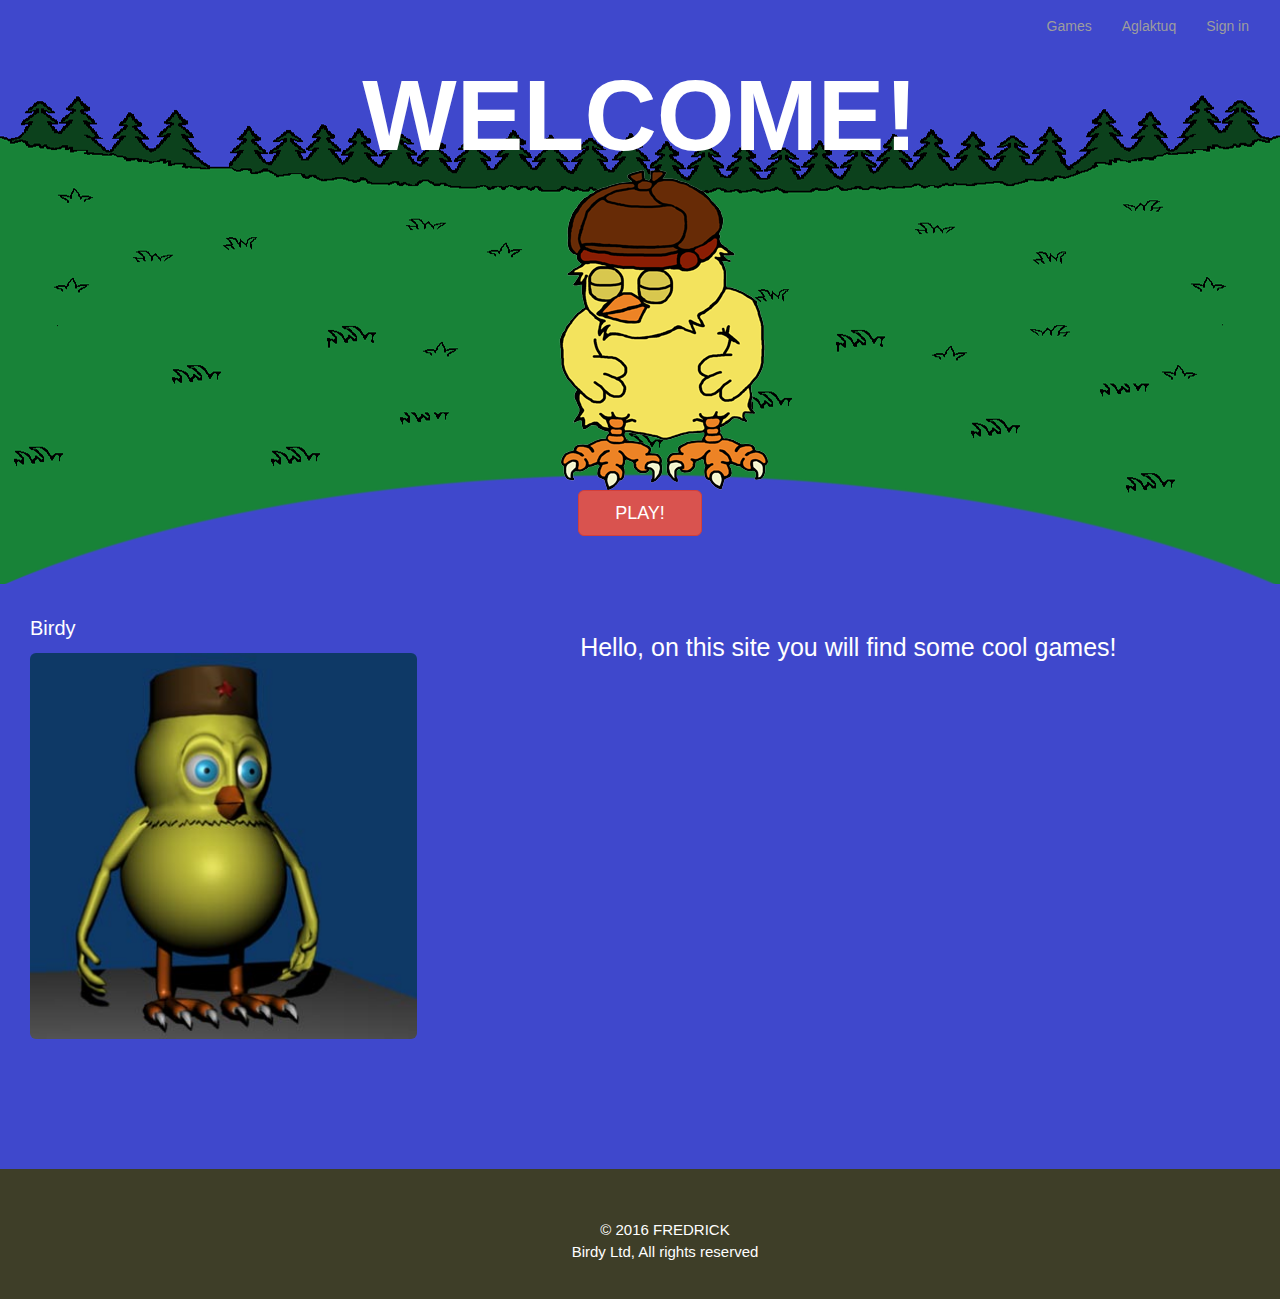
==== commit 005661fa: "Update index.html" ====
--- a/index.html
+++ b/index.html
@@ -30,7 +30,7 @@
 
       <ul class="nav navbar-nav navbar-right">
 	<li><a href="games.html">Games</a></li>
-        <li><a href="#">About </a></li>
+        <li><a href="index2.html">Aglaktuq</a></li>
 		<li><a href="#" data-toggle="modal" data-target="#myModal">Sign in</a></li>
 		</ul>
 	</div>
@@ -106,4 +106,4 @@
  </div> </div>
 </footer>
 </body>
-</html+</html
